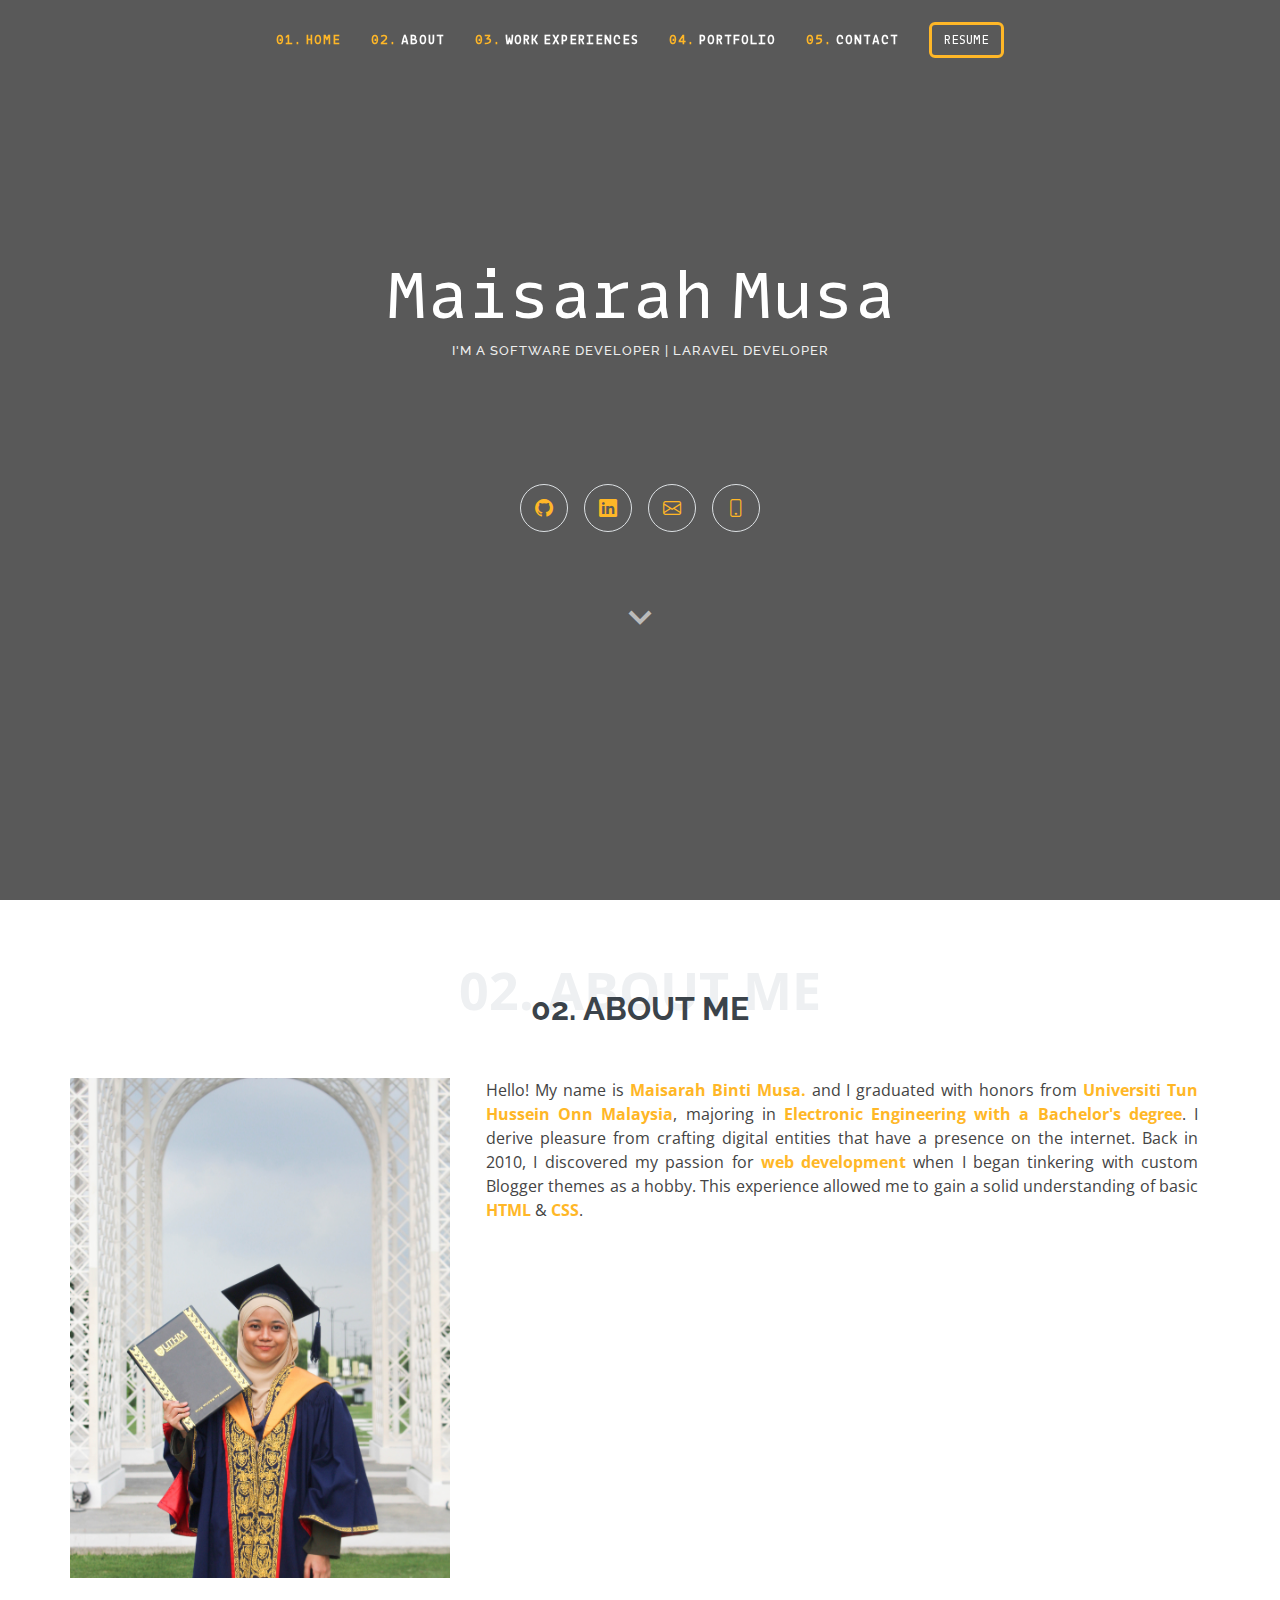
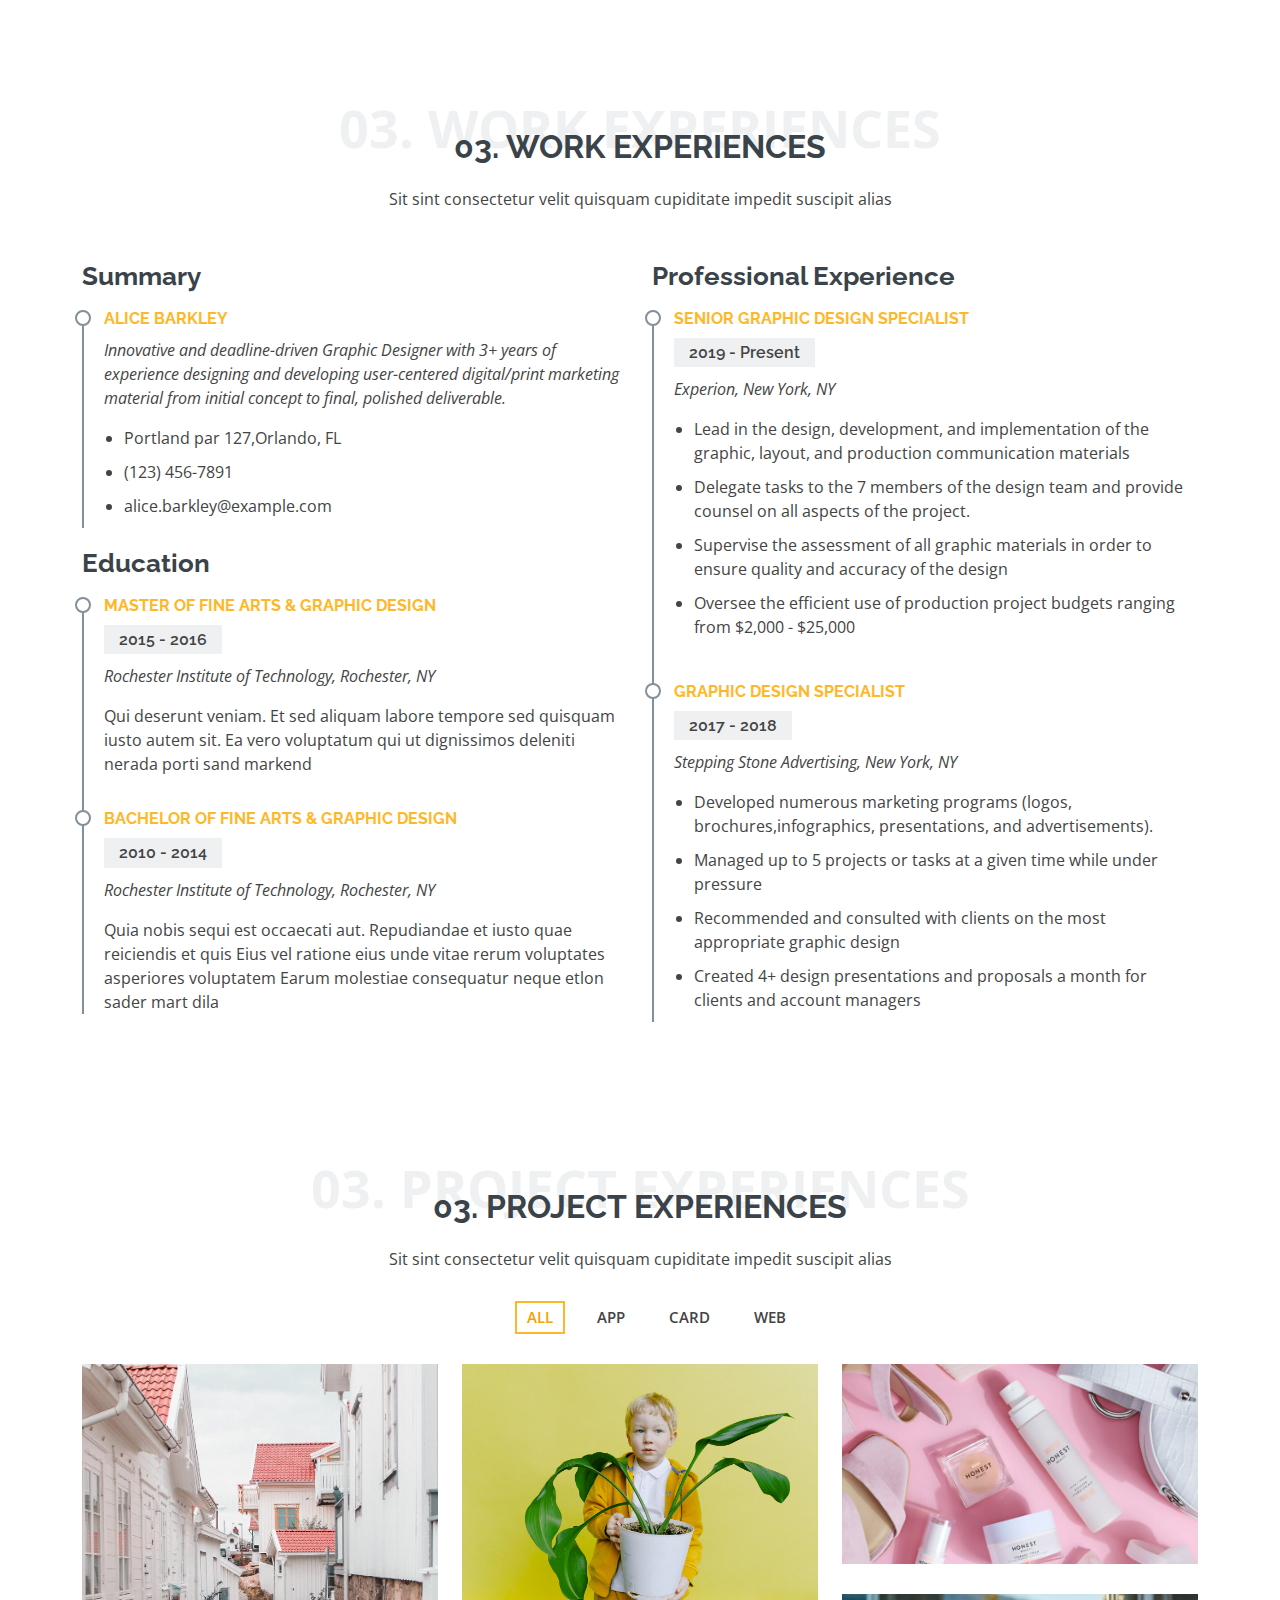
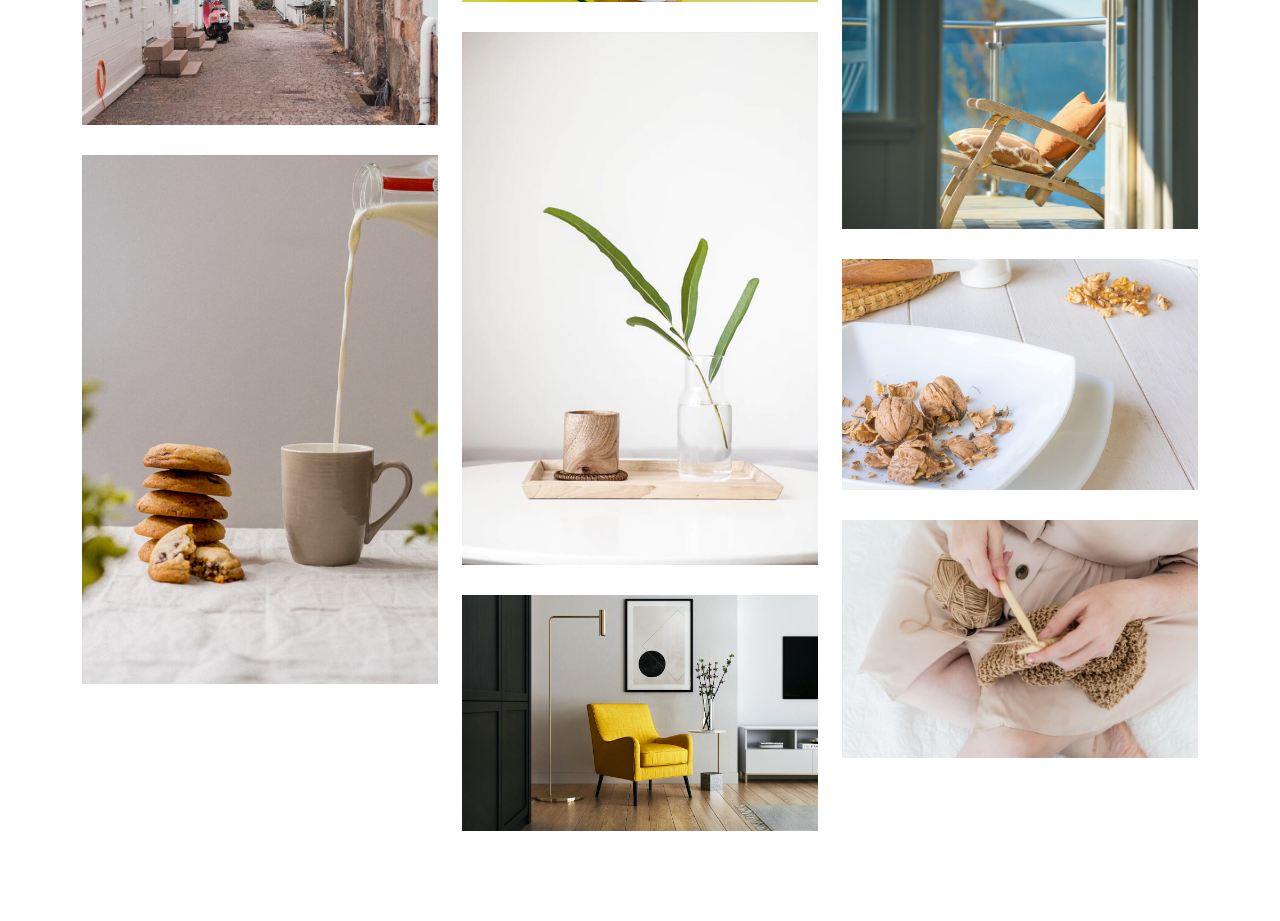
==== index.html @ 0fa73923 "first commit" ====
<!DOCTYPE html>
<html lang="en">

<head>
  <meta charset="utf-8">
  <meta content="width=device-width, initial-scale=1.0" name="viewport">

  <title>Maisarah Musa</title>
  <meta content="" name="description">
  <meta content="" name="keywords">
  

  <!-- Favicons -->
  <link href="assets/img/favicon.ico" rel="icon">
  <link href="assets/img/apple-touch-icon.png" rel="apple-touch-icon">

  <!-- Google Fonts -->
  <link href="https://fonts.googleapis.com/css?family=Open+Sans:300,300i,400,400i,600,600i,700,700i|Raleway:300,300i,400,400i,500,500i,600,600i,700,700i|Satisfy" rel="stylesheet">

  <!-- Vendor CSS Files -->
  <link href="assets/vendor/bootstrap/css/bootstrap.min.css" rel="stylesheet">
  <link href="assets/vendor/bootstrap-icons/bootstrap-icons.css" rel="stylesheet">
  <link href="assets/vendor/boxicons/css/boxicons.min.css" rel="stylesheet">
  <link href="assets/vendor/glightbox/css/glightbox.min.css" rel="stylesheet">
  <link href="assets/vendor/swiper/swiper-bundle.min.css" rel="stylesheet">

  <!-- Template Main CSS File -->
  <link href="assets/css/style.css" rel="stylesheet">
</head>

<body>

  <!-- ======= Header ======= -->
  <header id="header" class="fixed-top d-flex justify-content-center align-items-center header-transparent">

    <nav id="navbar" class="navbar">
      <ul>
        <li><a class="nav-link scrollto active" href="#hero"><span class="number">01.&nbsp;</span> Home</a></li>
        <li><a class="nav-link scrollto" href="#about"><span class="number">02.&nbsp;</span> About</a></li>
        <li><a class="nav-link scrollto" href="#resume"><span class="number">03.&nbsp;</span> Work Experiences</a></li>
        <li><a class="nav-link scrollto" href="#portfolio"><span class="number">04.&nbsp;</span> Portfolio</a></li>
        <li><a class="nav-link scrollto" href="#contact"><span class="number">05.&nbsp;</span> Contact</a></li>
        <li><a class="nav-link scrollto" href="assets/cv/MaisarahBintiMusa_CV.pdf" target="_blank">
          <button class="btn btn-primary">RESUME</button>
          </a>
        </li>
      </ul>
      <i class="bi bi-list mobile-nav-toggle"></i>
    </nav><!-- .navbar -->

  </header><!-- End Header -->

  <!-- ======= Hero Section ======= -->
  <section id="hero">
    <div class="hero-container">
      <h1>Maisarah Musa</h1>
      <h2>I'm a Software Developer | Laravel Developer</h2>
      <section id="contact" class="contact">
        <div class="social-links">
          <a href="https://github.com/maisarahmusa" class="github" target="_blank"><i class="bi bi-github"></i></a>
          <a href="https://www.linkedin.com/in/maisarahmusa/" class="linkedin" target="_blank"><i class="bi bi-linkedin"></i></a>
          <a href="mailto:maisarahmusa1998@gmail.com" class="mail" target="_blank"><i class="bi bi-envelope"></i></a>
          <a href="tel:+60132789170" class="mobile" target="_blank"><i class="bi bi-phone"></i></a>

        </div>
      </section>
      <a href="#about" class="btn-scroll scrollto" title="Scroll Down"><i class="bx bx-chevron-down"></i></a>
    </div>
  </section><!-- End Hero -->

  <main id="main">

    <!-- ======= About Me Section ======= -->
    <section id="about" class="about">
      <div class="container">

        <div class="section-title">
          <span>02. About Me</span>
          <h2>02. About Me</h2>
        </div>

        <div class="row">
          <div class="image col-lg-4 d-flex align-items-stretch justify-content-center justify-content-lg-start"></div>
          <div class="col-lg-8 d-flex flex-column align-items-stretch">
            <div class="content ps-lg-4 d-flex flex-column justify-content-center">
              <div class="row">
                <div class="justify">
                  <p>Hello! My name is <span id="intro">Maisarah Binti Musa.</span> and I graduated with honors from <span id="intro">Universiti Tun Hussein Onn Malaysia</span>, majoring in <span id="intro">Electronic Engineering with a Bachelor's degree</span>. I derive pleasure from crafting digital entities that have a presence on the internet.
                    Back in 2010, I discovered my passion for <span id="intro">web development</span> when I began tinkering with custom Blogger themes as a hobby. This experience allowed me to gain a solid understanding of basic <span id="intro">HTML</span> & <span id="intro">CSS</span>. 
                  </p>
                  
                </div>
              </div>
            </div><!-- End .content-->
          </div>
        </div>

      </div>
    </section><!-- End About Me Section -->

    <!-- ======= My Resume Section ======= -->
    <section id="resume" class="resume">
      <div class="container">

        <div class="section-title">
          <span>03. Work Experiences</span>
          <h2>03. Work Experiences</h2>
          <p>Sit sint consectetur velit quisquam cupiditate impedit suscipit alias</p>
        </div>

        <div class="row">
          <div class="col-lg-6">
            <h3 class="resume-title">Summary</h3>
            <div class="resume-item pb-0">
              <h4>Alice Barkley</h4>
              <p><em>Innovative and deadline-driven Graphic Designer with 3+ years of experience designing and developing user-centered digital/print marketing material from initial concept to final, polished deliverable.</em></p>
              <p>
              <ul>
                <li>Portland par 127,Orlando, FL</li>
                <li>(123) 456-7891</li>
                <li>alice.barkley@example.com</li>
              </ul>
              </p>
            </div>

            <h3 class="resume-title">Education</h3>
            <div class="resume-item">
              <h4>Master of Fine Arts &amp; Graphic Design</h4>
              <h5>2015 - 2016</h5>
              <p><em>Rochester Institute of Technology, Rochester, NY</em></p>
              <p>Qui deserunt veniam. Et sed aliquam labore tempore sed quisquam iusto autem sit. Ea vero voluptatum qui ut dignissimos deleniti nerada porti sand markend</p>
            </div>
            <div class="resume-item">
              <h4>Bachelor of Fine Arts &amp; Graphic Design</h4>
              <h5>2010 - 2014</h5>
              <p><em>Rochester Institute of Technology, Rochester, NY</em></p>
              <p>Quia nobis sequi est occaecati aut. Repudiandae et iusto quae reiciendis et quis Eius vel ratione eius unde vitae rerum voluptates asperiores voluptatem Earum molestiae consequatur neque etlon sader mart dila</p>
            </div>
          </div>
          <div class="col-lg-6">
            <h3 class="resume-title">Professional Experience</h3>
            <div class="resume-item">
              <h4>Senior graphic design specialist</h4>
              <h5>2019 - Present</h5>
              <p><em>Experion, New York, NY </em></p>
              <p>
              <ul>
                <li>Lead in the design, development, and implementation of the graphic, layout, and production communication materials</li>
                <li>Delegate tasks to the 7 members of the design team and provide counsel on all aspects of the project. </li>
                <li>Supervise the assessment of all graphic materials in order to ensure quality and accuracy of the design</li>
                <li>Oversee the efficient use of production project budgets ranging from $2,000 - $25,000</li>
              </ul>
              </p>
            </div>
            <div class="resume-item">
              <h4>Graphic design specialist</h4>
              <h5>2017 - 2018</h5>
              <p><em>Stepping Stone Advertising, New York, NY</em></p>
              <p>
              <ul>
                <li>Developed numerous marketing programs (logos, brochures,infographics, presentations, and advertisements).</li>
                <li>Managed up to 5 projects or tasks at a given time while under pressure</li>
                <li>Recommended and consulted with clients on the most appropriate graphic design</li>
                <li>Created 4+ design presentations and proposals a month for clients and account managers</li>
              </ul>
              </p>
            </div>
          </div>
        </div>

      </div>
    </section><!-- End My Resume Section -->

    <!-- ======= My Portfolio Section ======= -->
    <section id="portfolio" class="portfolio">
      <div class="container">

        <div class="section-title">
          <span>03. PROJECT EXPERIENCES</span>
          <h2>03. PROJECT EXPERIENCES</h2>
          <p>Sit sint consectetur velit quisquam cupiditate impedit suscipit alias</p>
        </div>

        <ul id="portfolio-flters" class="d-flex justify-content-center">
          <li data-filter="*" class="filter-active">All</li>
          <li data-filter=".filter-app">App</li>
          <li data-filter=".filter-card">Card</li>
          <li data-filter=".filter-web">Web</li>
        </ul>

        <div class="row portfolio-container">

          <div class="col-lg-4 col-md-6 portfolio-item filter-app">
            <div class="portfolio-img"><img src="assets/img/portfolio/portfolio-1.jpg" class="img-fluid" alt=""></div>
            <div class="portfolio-info">
              <h4>App 1</h4>
              <p>App</p>
              <a href="assets/img/portfolio/portfolio-1.jpg" data-gallery="portfolioGallery" class="portfolio-lightbox preview-link" title="App 1"><i class="bx bx-plus"></i></a>
              <a href="portfolio-details.html" class="details-link" title="More Details"><i class="bx bx-link"></i></a>
            </div>
          </div>

          <div class="col-lg-4 col-md-6 portfolio-item filter-web">
            <div class="portfolio-img"><img src="assets/img/portfolio/portfolio-2.jpg" class="img-fluid" alt=""></div>
            <div class="portfolio-info">
              <h4>Web 3</h4>
              <p>Web</p>
              <a href="assets/img/portfolio/portfolio-2.jpg" data-gallery="portfolioGallery" class="portfolio-lightbox preview-link" title="Web 3"><i class="bx bx-plus"></i></a>
              <a href="portfolio-details.html" class="details-link" title="More Details"><i class="bx bx-link"></i></a>
            </div>
          </div>

          <div class="col-lg-4 col-md-6 portfolio-item filter-app">
            <div class="portfolio-img"><img src="assets/img/portfolio/portfolio-3.jpg" class="img-fluid" alt=""></div>
            <div class="portfolio-info">
              <h4>App 2</h4>
              <p>App</p>
              <a href="assets/img/portfolio/portfolio-3.jpg" data-gallery="portfolioGallery" class="portfolio-lightbox preview-link" title="App 2"><i class="bx bx-plus"></i></a>
              <a href="portfolio-details.html" class="details-link" title="More Details"><i class="bx bx-link"></i></a>
            </div>
          </div>

          <div class="col-lg-4 col-md-6 portfolio-item filter-card">
            <div class="portfolio-img"><img src="assets/img/portfolio/portfolio-4.jpg" class="img-fluid" alt=""></div>
            <div class="portfolio-info">
              <h4>Card 2</h4>
              <p>Card</p>
              <a href="assets/img/portfolio/portfolio-4.jpg" data-gallery="portfolioGallery" class="portfolio-lightbox preview-link" title="Card 2"><i class="bx bx-plus"></i></a>
              <a href="portfolio-details.html" class="details-link" title="More Details"><i class="bx bx-link"></i></a>
            </div>
          </div>

          <div class="col-lg-4 col-md-6 portfolio-item filter-web">
            <div class="portfolio-img"><img src="assets/img/portfolio/portfolio-5.jpg" class="img-fluid" alt=""></div>
            <div class="portfolio-info">
              <h4>Web 2</h4>
              <p>Web</p>
              <a href="assets/img/portfolio/portfolio-5.jpg" data-gallery="portfolioGallery" class="portfolio-lightbox preview-link" title="Web 2"><i class="bx bx-plus"></i></a>
              <a href="portfolio-details.html" class="details-link" title="More Details"><i class="bx bx-link"></i></a>
            </div>
          </div>

          <div class="col-lg-4 col-md-6 portfolio-item filter-app">
            <div class="portfolio-img"><img src="assets/img/portfolio/portfolio-6.jpg" class="img-fluid" alt=""></div>
            <div class="portfolio-info">
              <h4>App 3</h4>
              <p>App</p>
              <a href="assets/img/portfolio/portfolio-6.jpg" data-gallery="portfolioGallery" class="portfolio-lightbox preview-link" title="App 3"><i class="bx bx-plus"></i></a>
              <a href="portfolio-details.html" class="details-link" title="More Details"><i class="bx bx-link"></i></a>
            </div>
          </div>

          <div class="col-lg-4 col-md-6 portfolio-item filter-card">
            <div class="portfolio-img"><img src="assets/img/portfolio/portfolio-7.jpg" class="img-fluid" alt=""></div>
            <div class="portfolio-info">
              <h4>Card 1</h4>
              <p>Card</p>
              <a href="assets/img/portfolio/portfolio-7.jpg" data-gallery="portfolioGallery" class="portfolio-lightbox preview-link" title="Card 1"><i class="bx bx-plus"></i></a>
              <a href="portfolio-details.html" class="details-link" title="More Details"><i class="bx bx-link"></i></a>
            </div>
          </div>

          <div class="col-lg-4 col-md-6 portfolio-item filter-card">
            <div class="portfolio-img"><img src="assets/img/portfolio/portfolio-8.jpg" class="img-fluid" alt=""></div>
            <div class="portfolio-info">
              <h4>Card 3</h4>
              <p>Card</p>
              <a href="assets/img/portfolio/portfolio-8.jpg" data-gallery="portfolioGallery" class="portfolio-lightbox preview-link" title="Card 3"><i class="bx bx-plus"></i></a>
              <a href="portfolio-details.html" class="details-link" title="More Details"><i class="bx bx-link"></i></a>
            </div>
          </div>

          <div class="col-lg-4 col-md-6 portfolio-item filter-web">
            <div class="portfolio-img"><img src="assets/img/portfolio/portfolio-9.jpg" class="img-fluid" alt=""></div>
            <div class="portfolio-info">
              <h4>Web 3</h4>
              <p>Web</p>
              <a href="assets/img/portfolio/portfolio-9.jpg" data-gallery="portfolioGallery" class="portfolio-lightbox preview-link" title="Web 3"><i class="bx bx-plus"></i></a>
              <a href="portfolio-details.html" class="details-link" title="More Details"><i class="bx bx-link"></i></a>
            </div>
          </div>

        </div>

      </div>
    </section><!-- End My Portfolio Section -->

  </main><!-- End #main -->



  <a href="#" class="back-to-top d-flex align-items-center justify-content-center"><i class="bi bi-arrow-up-short"></i></a>

  <!-- Vendor JS Files -->
  <script src="assets/vendor/purecounter/purecounter_vanilla.js"></script>
  <script src="assets/vendor/bootstrap/js/bootstrap.bundle.min.js"></script>
  <script src="assets/vendor/glightbox/js/glightbox.min.js"></script>
  <script src="assets/vendor/isotope-layout/isotope.pkgd.min.js"></script>
  <script src="assets/vendor/swiper/swiper-bundle.min.js"></script>
  <script src="assets/vendor/waypoints/noframework.waypoints.js"></script>
  <script src="assets/vendor/php-email-form/validate.js"></script>

  <!-- Template Main JS File -->
  <script src="assets/js/main.js"></script>

</body>

</html>
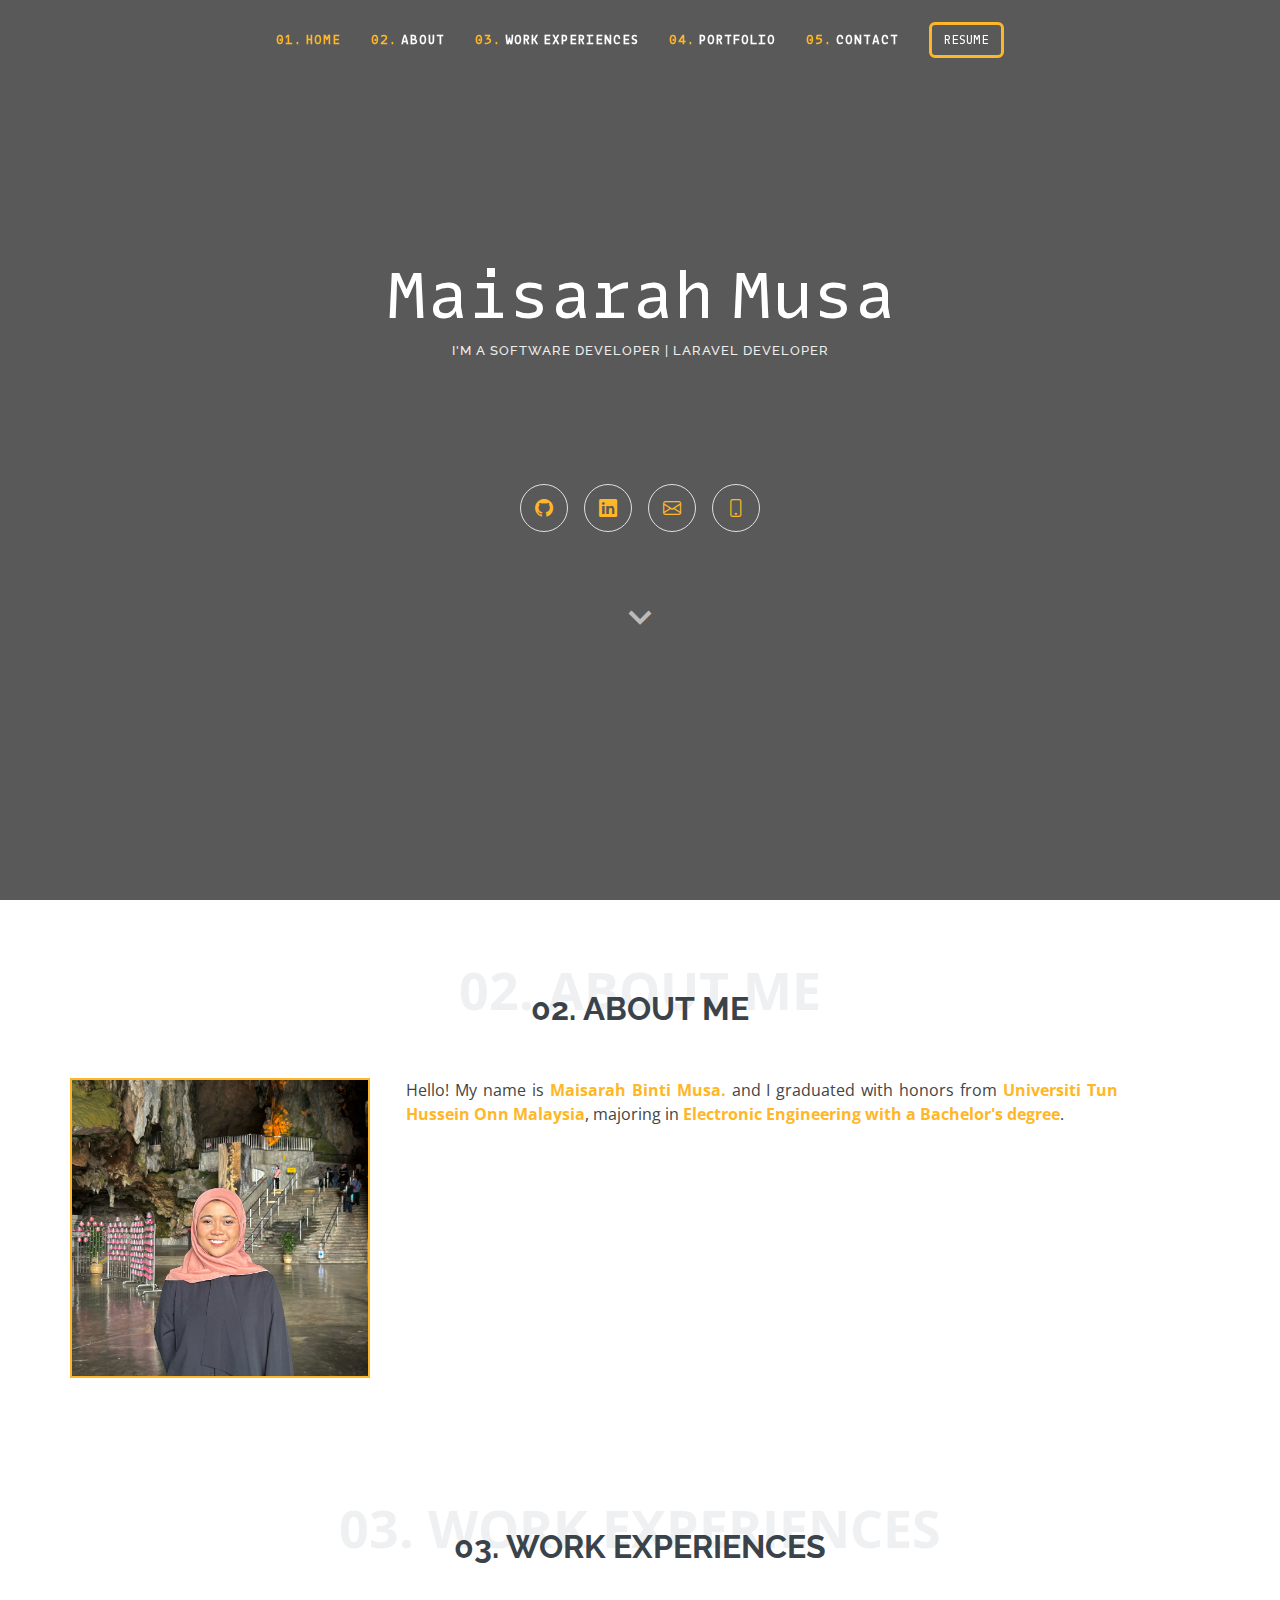
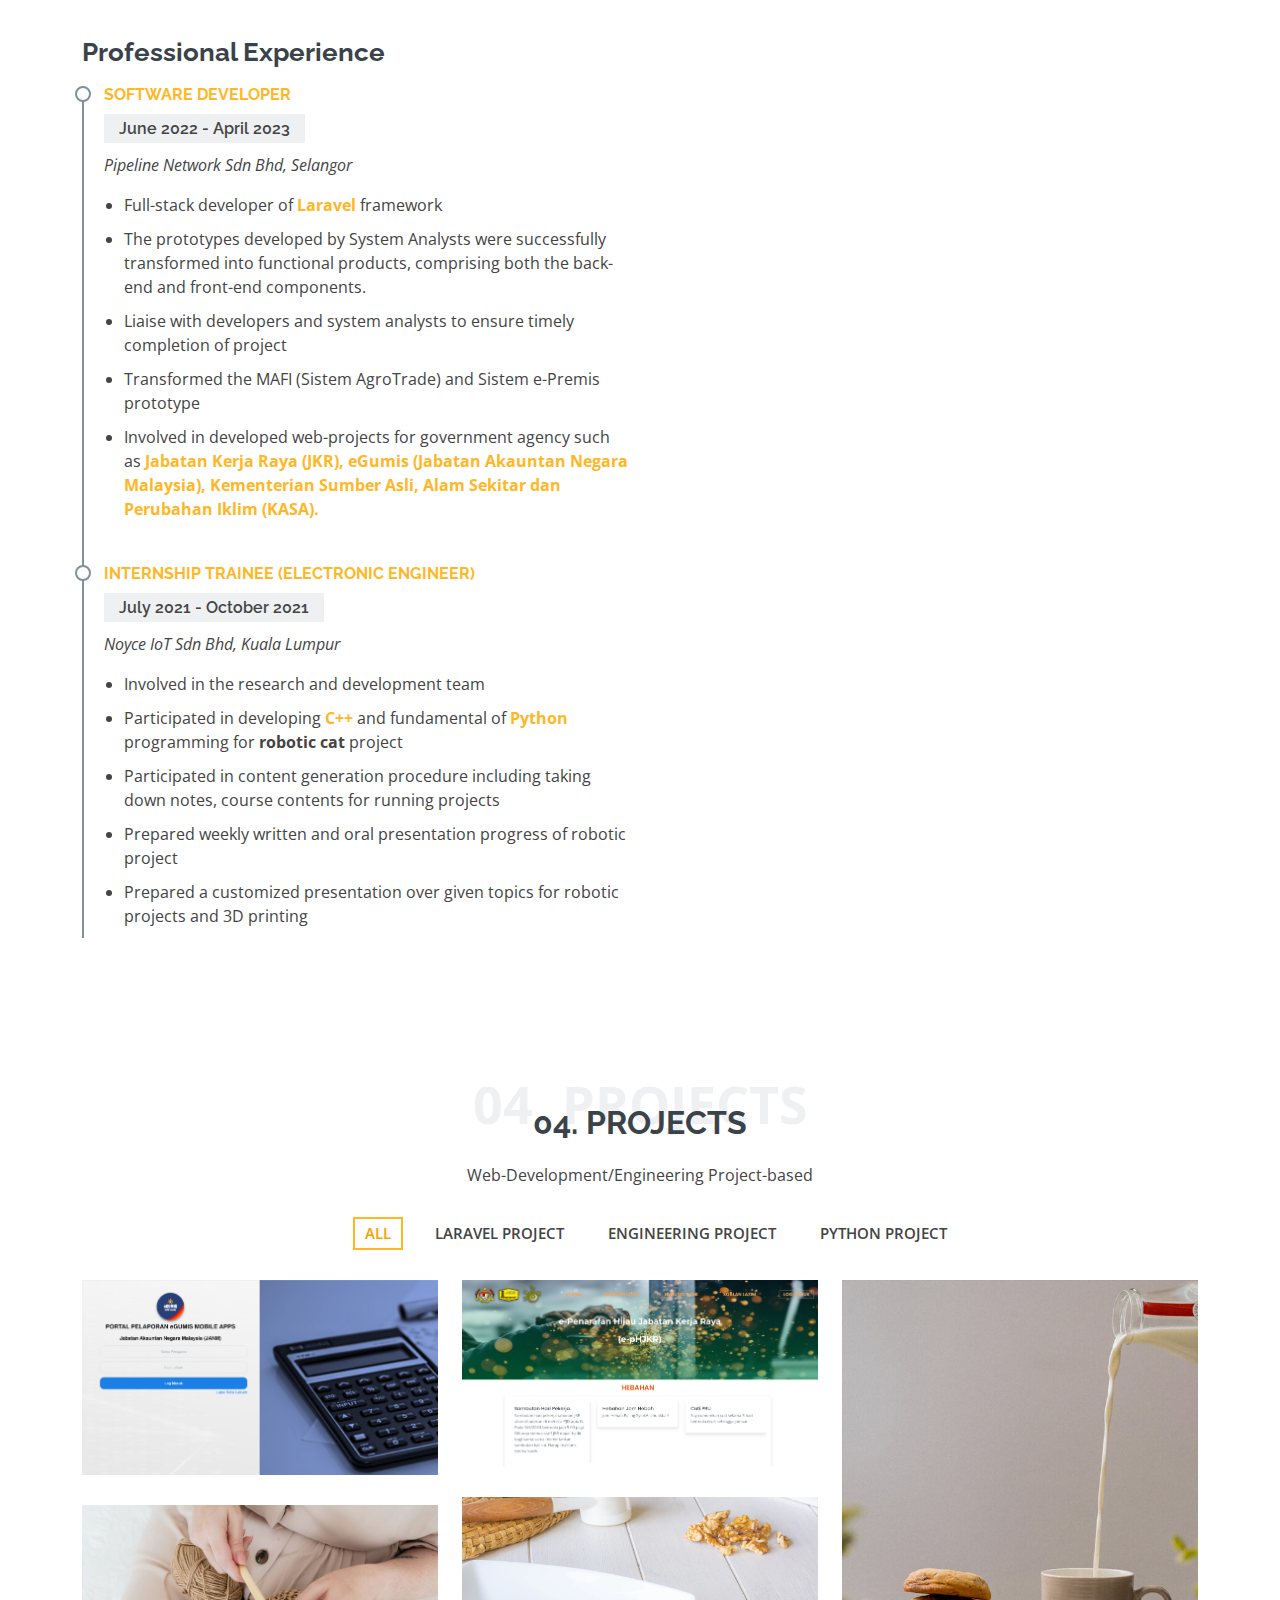
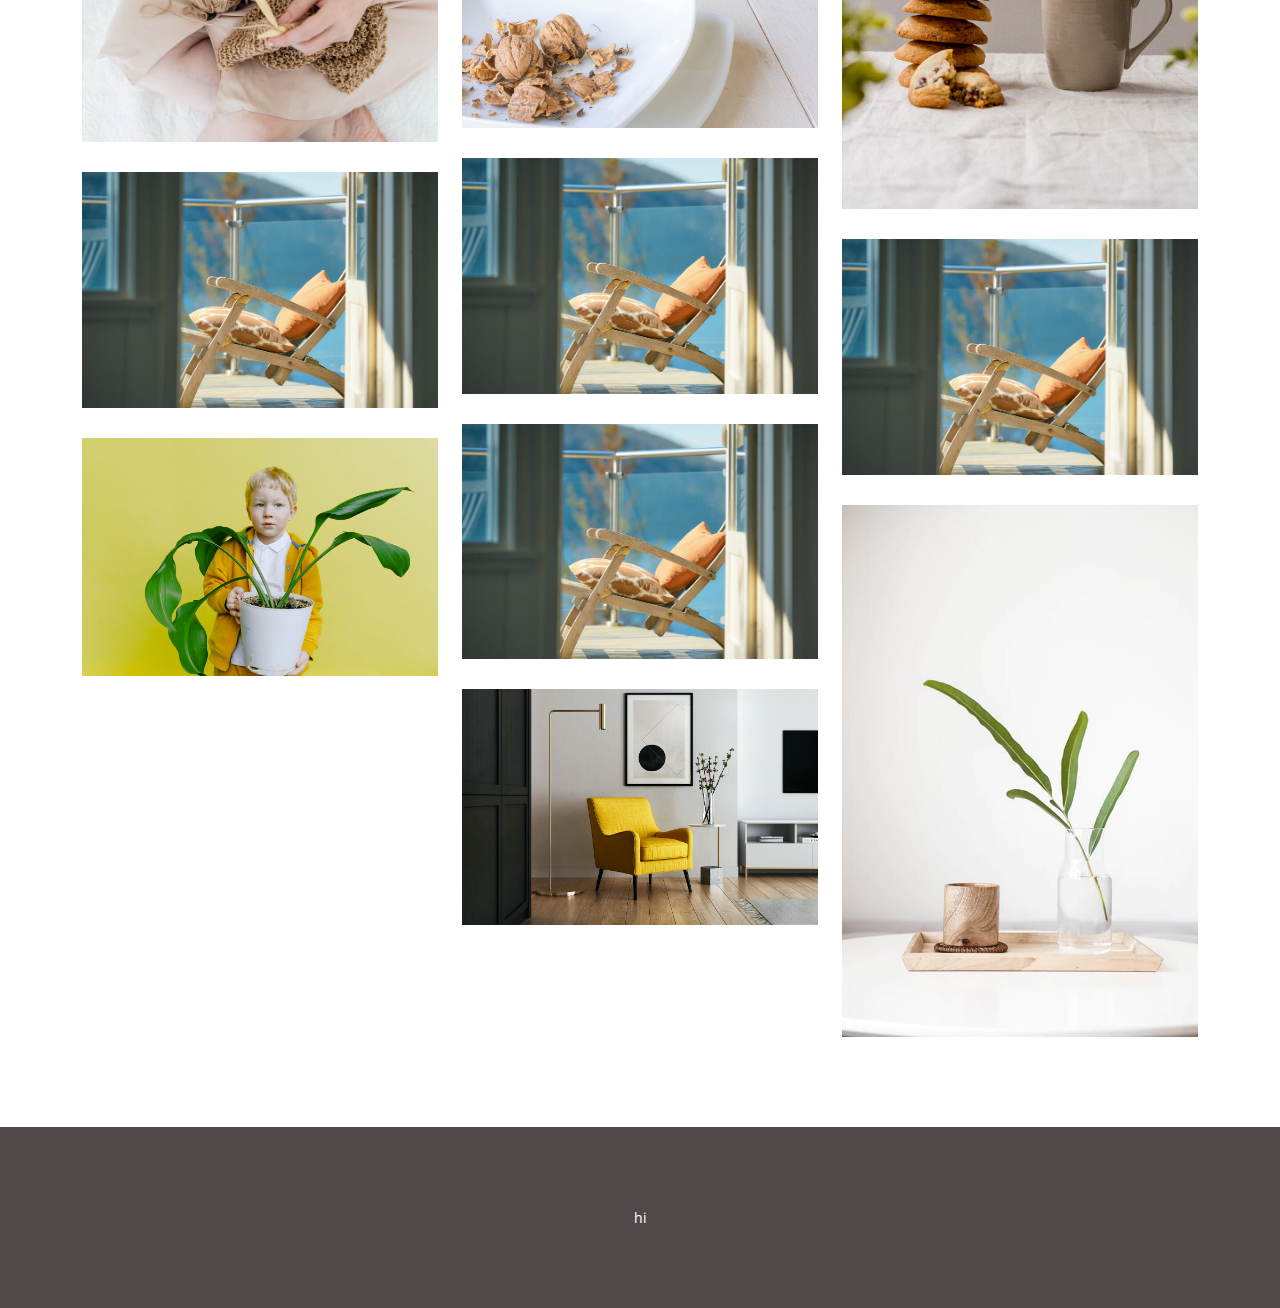
==== commit cc650c19: "Engineering-Project" ====
--- a/index.html
+++ b/index.html
@@ -80,13 +80,15 @@
         </div>
 
         <div class="row">
-          <div class="image col-lg-4 d-flex align-items-stretch justify-content-center justify-content-lg-start"></div>
+          <div class="image frame col-lg-4 d-flex align-items-stretch justify-content-center justify-content-lg-start"></div>
           <div class="col-lg-8 d-flex flex-column align-items-stretch">
             <div class="content ps-lg-4 d-flex flex-column justify-content-center">
               <div class="row">
                 <div class="justify">
-                  <p>Hello! My name is <span id="intro">Maisarah Binti Musa.</span> and I graduated with honors from <span id="intro">Universiti Tun Hussein Onn Malaysia</span>, majoring in <span id="intro">Electronic Engineering with a Bachelor's degree</span>. I derive pleasure from crafting digital entities that have a presence on the internet.
+                  <!-- <p>Hello! My name is <span id="intro">Maisarah Binti Musa.</span> and I graduated with honors from <span id="intro">Universiti Tun Hussein Onn Malaysia</span>, majoring in <span id="intro">Electronic Engineering with a Bachelor's degree</span>. I derive pleasure from crafting digital entities that have a presence on the internet.
                     Back in 2010, I discovered my passion for <span id="intro">web development</span> when I began tinkering with custom Blogger themes as a hobby. This experience allowed me to gain a solid understanding of basic <span id="intro">HTML</span> & <span id="intro">CSS</span>. 
+                  </p> -->
+                  <p>Hello! My name is <span id="intro">Maisarah Binti Musa.</span> and I graduated with honors from <span id="intro">Universiti Tun Hussein Onn Malaysia</span>, majoring in <span id="intro">Electronic Engineering with a Bachelor's degree</span>.
                   </p>
                   
                 </div>
@@ -105,63 +107,41 @@
         <div class="section-title">
           <span>03. Work Experiences</span>
           <h2>03. Work Experiences</h2>
-          <p>Sit sint consectetur velit quisquam cupiditate impedit suscipit alias</p>
+          <!-- <p>Sit sint consectetur velit quisquam cupiditate impedit suscipit alias</p> -->
         </div>
 
         <div class="row">
-          <div class="col-lg-6">
-            <h3 class="resume-title">Summary</h3>
-            <div class="resume-item pb-0">
-              <h4>Alice Barkley</h4>
-              <p><em>Innovative and deadline-driven Graphic Designer with 3+ years of experience designing and developing user-centered digital/print marketing material from initial concept to final, polished deliverable.</em></p>
-              <p>
-              <ul>
-                <li>Portland par 127,Orlando, FL</li>
-                <li>(123) 456-7891</li>
-                <li>alice.barkley@example.com</li>
-              </ul>
-              </p>
-            </div>
-
-            <h3 class="resume-title">Education</h3>
-            <div class="resume-item">
-              <h4>Master of Fine Arts &amp; Graphic Design</h4>
-              <h5>2015 - 2016</h5>
-              <p><em>Rochester Institute of Technology, Rochester, NY</em></p>
-              <p>Qui deserunt veniam. Et sed aliquam labore tempore sed quisquam iusto autem sit. Ea vero voluptatum qui ut dignissimos deleniti nerada porti sand markend</p>
-            </div>
-            <div class="resume-item">
-              <h4>Bachelor of Fine Arts &amp; Graphic Design</h4>
-              <h5>2010 - 2014</h5>
-              <p><em>Rochester Institute of Technology, Rochester, NY</em></p>
-              <p>Quia nobis sequi est occaecati aut. Repudiandae et iusto quae reiciendis et quis Eius vel ratione eius unde vitae rerum voluptates asperiores voluptatem Earum molestiae consequatur neque etlon sader mart dila</p>
-            </div>
-          </div>
           <div class="col-lg-6">
             <h3 class="resume-title">Professional Experience</h3>
             <div class="resume-item">
-              <h4>Senior graphic design specialist</h4>
-              <h5>2019 - Present</h5>
-              <p><em>Experion, New York, NY </em></p>
+              <h4>Software Developer</h4>
+              <h5>June 2022 - April 2023</h5>
+              <p><em>Pipeline Network Sdn Bhd, Selangor</em></p>
               <p>
               <ul>
-                <li>Lead in the design, development, and implementation of the graphic, layout, and production communication materials</li>
-                <li>Delegate tasks to the 7 members of the design team and provide counsel on all aspects of the project. </li>
-                <li>Supervise the assessment of all graphic materials in order to ensure quality and accuracy of the design</li>
-                <li>Oversee the efficient use of production project budgets ranging from $2,000 - $25,000</li>
+                <li>Full-stack developer of <span id="intro">Laravel</span> framework</li>
+                <li>The prototypes developed by System Analysts were successfully transformed into functional products, comprising both the back-end and front-end components.</li>
+                <li>Liaise with developers and system analysts to ensure timely completion of project</li>
+                <li>Transformed the MAFI (Sistem AgroTrade) and Sistem e-Premis
+                  prototype</li>
+                <li>Involved in developed web-projects for government agency such as
+                  <span id="intro">Jabatan Kerja Raya (JKR), eGumis (Jabatan Akauntan Negara Malaysia),
+                    Kementerian Sumber Asli, Alam Sekitar dan Perubahan Iklim (KASA).</span></li>
               </ul>
               </p>
             </div>
             <div class="resume-item">
-              <h4>Graphic design specialist</h4>
-              <h5>2017 - 2018</h5>
-              <p><em>Stepping Stone Advertising, New York, NY</em></p>
+              <h4>Internship Trainee (Electronic Engineer)</h4>
+              <h5>July 2021 - October 2021</h5>
+              <p><em>Noyce IoT Sdn Bhd, Kuala Lumpur</em></p>
               <p>
               <ul>
-                <li>Developed numerous marketing programs (logos, brochures,infographics, presentations, and advertisements).</li>
-                <li>Managed up to 5 projects or tasks at a given time while under pressure</li>
-                <li>Recommended and consulted with clients on the most appropriate graphic design</li>
-                <li>Created 4+ design presentations and proposals a month for clients and account managers</li>
+                <li>Involved in the research and development team</li>
+                <li>Participated in developing <span id="intro">C++</span> and fundamental of <span id="intro">Python </span> programming for <strong>robotic cat</strong> project</li>
+                <li>Participated in content generation procedure including taking down notes, course contents for running projects</li>
+                <li>Prepared weekly written and oral presentation progress of robotic project</li>
+                <li>Prepared a customized presentation over given topics for
+                  robotic projects and 3D printing</li>
               </ul>
               </p>
             </div>
@@ -176,61 +156,121 @@
       <div class="container">
 
         <div class="section-title">
-          <span>03. PROJECT EXPERIENCES</span>
-          <h2>03. PROJECT EXPERIENCES</h2>
-          <p>Sit sint consectetur velit quisquam cupiditate impedit suscipit alias</p>
+          <span>04. Projects</span>
+          <h2>04. Projects</h2>
+          <p>Web-Development/Engineering Project-based</p>
         </div>
 
         <ul id="portfolio-flters" class="d-flex justify-content-center">
           <li data-filter="*" class="filter-active">All</li>
-          <li data-filter=".filter-app">App</li>
-          <li data-filter=".filter-card">Card</li>
-          <li data-filter=".filter-web">Web</li>
+          <li data-filter=".filter-laravel">Laravel Project</li>
+          <li data-filter=".filter-engineering">Engineering Project</li>
+          <li data-filter=".filter-python">Python Project</li>
         </ul>
 
         <div class="row portfolio-container">
 
-          <div class="col-lg-4 col-md-6 portfolio-item filter-app">
-            <div class="portfolio-img"><img src="assets/img/portfolio/portfolio-1.jpg" class="img-fluid" alt=""></div>
-            <div class="portfolio-info">
-              <h4>App 1</h4>
-              <p>App</p>
-              <a href="assets/img/portfolio/portfolio-1.jpg" data-gallery="portfolioGallery" class="portfolio-lightbox preview-link" title="App 1"><i class="bx bx-plus"></i></a>
-              <a href="portfolio-details.html" class="details-link" title="More Details"><i class="bx bx-link"></i></a>
-            </div>
-          </div>
-
-          <div class="col-lg-4 col-md-6 portfolio-item filter-web">
+          <div class="col-lg-4 col-md-6 portfolio-item filter-laravel">
+            <div class="portfolio-img"><img src="assets/img/portfolio/eGUMIS.png" class="img-fluid" alt=""></div>
+            <div class="portfolio-info">
+              <h4>Sistem Wang Tidak Dituntut (eGUMIS)</h4>
+              <p>Laravel Project</p>
+              <a href="assets/img/portfolio/eGUMIS.png" data-gallery="portfolioGallery" class="portfolio-lightbox preview-link" title="App 1"><i class="bx bx-plus"></i></a>
+              <a href="laravel-projects/eGUMIS.html" class="details-link" title="More Details"><i class="bx bx-link"></i></a>
+            </div>
+          </div>
+
+          <div class="col-lg-4 col-md-6 portfolio-item filter-laravel">
+            <div class="portfolio-img"><img src="assets/img/portfolio/jkr.png" class="img-fluid" alt=""></div>
+            <div class="portfolio-info">
+              <h4>Sistem ePenarafan Hijau (Jabatan Kerja Raya)</h4>
+              <p>Laravel Project</p>
+              <a href="assets/img/portfolio/jkr.png" data-gallery="portfolioGallery" class="portfolio-lightbox preview-link" title="App 2"><i class="bx bx-plus"></i></a>
+              <a href="laravel-projects/jkr.html" class="details-link" title="More Details"><i class="bx bx-link"></i></a>
+            </div>
+          </div>
+
+          <div class="col-lg-4 col-md-6 portfolio-item filter-laravel">
+            <div class="portfolio-img"><img src="assets/img/portfolio/portfolio-6.jpg" class="img-fluid" alt=""></div>
+            <div class="portfolio-info">
+              <h4>KASA</h4>
+              <p>Laravel Project</p>
+              <a href="assets/img/portfolio/portfolio-6.jpg" data-gallery="portfolioGallery" class="portfolio-lightbox preview-link" title="App 3"><i class="bx bx-plus"></i></a>
+              <a href="portfolio-details.html" class="details-link" title="More Details"><i class="bx bx-link"></i></a>
+            </div>
+          </div>
+
+          <div class="col-lg-4 col-md-6 portfolio-item filter-engineering">
+            <div class="portfolio-img"><img src="assets/img/portfolio/portfolio-7.jpg" class="img-fluid" alt=""></div>
+            <div class="portfolio-info">
+              <h4>Initial Development IoT-Based of Heart Sound Segmentation and Diagnosis System</h4>
+              <p>Engineering Project</p>
+              <a href="assets/img/portfolio/portfolio-7.jpg" data-gallery="portfolioGallery" class="portfolio-lightbox preview-link" title="Card 1"><i class="bx bx-plus"></i></a>
+              <a href="portfolio-details.html" class="details-link" title="More Details"><i class="bx bx-link"></i></a>
+            </div>
+          </div>
+
+          <div class="col-lg-4 col-md-6 portfolio-item filter-engineering">
+            <div class="portfolio-img"><img src="assets/img/portfolio/portfolio-8.jpg" class="img-fluid" alt=""></div>
+            <div class="portfolio-info">
+              <h4>Towards IoT-based Notification System for Agriculture Electric Fence</h4>
+              <p>Engineering Project</p>
+              <a href="assets/img/portfolio/portfolio-8.jpg" data-gallery="portfolioGallery" class="portfolio-lightbox preview-link" title="Card 3"><i class="bx bx-plus"></i></a>
+              <a href="portfolio-details.html" class="details-link" title="More Details"><i class="bx bx-link"></i></a>
+            </div>
+          </div>
+
+          <div class="col-lg-4 col-md-6 portfolio-item filter-engineering">
+            <div class="portfolio-img"><img src="assets/img/portfolio/portfolio-4.jpg" class="img-fluid" alt=""></div>
+            <div class="portfolio-info">
+              <h4>Heartbeat Monitoring System</h4>
+              <p>Engineering Project</p>
+              <a href="assets/img/portfolio/portfolio-4.jpg" data-gallery="portfolioGallery" class="portfolio-lightbox preview-link" title="Card 2"><i class="bx bx-plus"></i></a>
+              <a href="portfolio-details.html" class="details-link" title="More Details"><i class="bx bx-link"></i></a>
+            </div>
+          </div>
+
+          <div class="col-lg-4 col-md-6 portfolio-item filter-engineering">
+            <div class="portfolio-img"><img src="assets/img/portfolio/portfolio-4.jpg" class="img-fluid" alt=""></div>
+            <div class="portfolio-info">
+              <h4>Robotic Cat</h4>
+              <p>Engineering Project</p>
+              <a href="assets/img/portfolio/portfolio-4.jpg" data-gallery="portfolioGallery" class="portfolio-lightbox preview-link" title="Card 2"><i class="bx bx-plus"></i></a>
+              <a href="portfolio-details.html" class="details-link" title="More Details"><i class="bx bx-link"></i></a>
+            </div>
+          </div>
+
+          <div class="col-lg-4 col-md-6 portfolio-item filter-engineering">
+            <div class="portfolio-img"><img src="assets/img/portfolio/portfolio-4.jpg" class="img-fluid" alt=""></div>
+            <div class="portfolio-info">
+              <h4>Dice Machine</h4>
+              <p>Engineering Project</p>
+              <a href="assets/img/portfolio/portfolio-4.jpg" data-gallery="portfolioGallery" class="portfolio-lightbox preview-link" title="Card 2"><i class="bx bx-plus"></i></a>
+              <a href="portfolio-details.html" class="details-link" title="More Details"><i class="bx bx-link"></i></a>
+            </div>
+          </div>
+
+          <div class="col-lg-4 col-md-6 portfolio-item filter-engineering">
+            <div class="portfolio-img"><img src="assets/img/portfolio/portfolio-4.jpg" class="img-fluid" alt=""></div>
+            <div class="portfolio-info">
+              <h4>Detection of Drastic Motion</h4>
+              <p>Engineering Project</p>
+              <a href="assets/img/portfolio/portfolio-4.jpg" data-gallery="portfolioGallery" class="portfolio-lightbox preview-link" title="Card 2"><i class="bx bx-plus"></i></a>
+              <a href="portfolio-details.html" class="details-link" title="More Details"><i class="bx bx-link"></i></a>
+            </div>
+          </div>
+
+          <div class="col-lg-4 col-md-6 portfolio-item filter-python">
             <div class="portfolio-img"><img src="assets/img/portfolio/portfolio-2.jpg" class="img-fluid" alt=""></div>
             <div class="portfolio-info">
               <h4>Web 3</h4>
-              <p>Web</p>
+              <p>Python Project</p>
               <a href="assets/img/portfolio/portfolio-2.jpg" data-gallery="portfolioGallery" class="portfolio-lightbox preview-link" title="Web 3"><i class="bx bx-plus"></i></a>
               <a href="portfolio-details.html" class="details-link" title="More Details"><i class="bx bx-link"></i></a>
             </div>
           </div>
 
-          <div class="col-lg-4 col-md-6 portfolio-item filter-app">
-            <div class="portfolio-img"><img src="assets/img/portfolio/portfolio-3.jpg" class="img-fluid" alt=""></div>
-            <div class="portfolio-info">
-              <h4>App 2</h4>
-              <p>App</p>
-              <a href="assets/img/portfolio/portfolio-3.jpg" data-gallery="portfolioGallery" class="portfolio-lightbox preview-link" title="App 2"><i class="bx bx-plus"></i></a>
-              <a href="portfolio-details.html" class="details-link" title="More Details"><i class="bx bx-link"></i></a>
-            </div>
-          </div>
-
-          <div class="col-lg-4 col-md-6 portfolio-item filter-card">
-            <div class="portfolio-img"><img src="assets/img/portfolio/portfolio-4.jpg" class="img-fluid" alt=""></div>
-            <div class="portfolio-info">
-              <h4>Card 2</h4>
-              <p>Card</p>
-              <a href="assets/img/portfolio/portfolio-4.jpg" data-gallery="portfolioGallery" class="portfolio-lightbox preview-link" title="Card 2"><i class="bx bx-plus"></i></a>
-              <a href="portfolio-details.html" class="details-link" title="More Details"><i class="bx bx-link"></i></a>
-            </div>
-          </div>
-
-          <div class="col-lg-4 col-md-6 portfolio-item filter-web">
+          <div class="col-lg-4 col-md-6 portfolio-item filter-python">
             <div class="portfolio-img"><img src="assets/img/portfolio/portfolio-5.jpg" class="img-fluid" alt=""></div>
             <div class="portfolio-info">
               <h4>Web 2</h4>
@@ -240,37 +280,7 @@
             </div>
           </div>
 
-          <div class="col-lg-4 col-md-6 portfolio-item filter-app">
-            <div class="portfolio-img"><img src="assets/img/portfolio/portfolio-6.jpg" class="img-fluid" alt=""></div>
-            <div class="portfolio-info">
-              <h4>App 3</h4>
-              <p>App</p>
-              <a href="assets/img/portfolio/portfolio-6.jpg" data-gallery="portfolioGallery" class="portfolio-lightbox preview-link" title="App 3"><i class="bx bx-plus"></i></a>
-              <a href="portfolio-details.html" class="details-link" title="More Details"><i class="bx bx-link"></i></a>
-            </div>
-          </div>
-
-          <div class="col-lg-4 col-md-6 portfolio-item filter-card">
-            <div class="portfolio-img"><img src="assets/img/portfolio/portfolio-7.jpg" class="img-fluid" alt=""></div>
-            <div class="portfolio-info">
-              <h4>Card 1</h4>
-              <p>Card</p>
-              <a href="assets/img/portfolio/portfolio-7.jpg" data-gallery="portfolioGallery" class="portfolio-lightbox preview-link" title="Card 1"><i class="bx bx-plus"></i></a>
-              <a href="portfolio-details.html" class="details-link" title="More Details"><i class="bx bx-link"></i></a>
-            </div>
-          </div>
-
-          <div class="col-lg-4 col-md-6 portfolio-item filter-card">
-            <div class="portfolio-img"><img src="assets/img/portfolio/portfolio-8.jpg" class="img-fluid" alt=""></div>
-            <div class="portfolio-info">
-              <h4>Card 3</h4>
-              <p>Card</p>
-              <a href="assets/img/portfolio/portfolio-8.jpg" data-gallery="portfolioGallery" class="portfolio-lightbox preview-link" title="Card 3"><i class="bx bx-plus"></i></a>
-              <a href="portfolio-details.html" class="details-link" title="More Details"><i class="bx bx-link"></i></a>
-            </div>
-          </div>
-
-          <div class="col-lg-4 col-md-6 portfolio-item filter-web">
+          <div class="col-lg-4 col-md-6 portfolio-item filter-python">
             <div class="portfolio-img"><img src="assets/img/portfolio/portfolio-9.jpg" class="img-fluid" alt=""></div>
             <div class="portfolio-info">
               <h4>Web 3</h4>
@@ -284,6 +294,12 @@
 
       </div>
     </section><!-- End My Portfolio Section -->
+
+    <footer id="footer">
+      <div class="container">
+        hi
+      </div>
+    </footer>
 
   </main><!-- End #main -->
 
--- a/assets/css/style.css
+++ b/assets/css/style.css
@@ -630,9 +630,16 @@
 }
 
 .about .image {
-  background: url("../img/mai.jpg") center center no-repeat;
+  background: url("../img/mai-1.jpg") center center no-repeat;
   background-size: cover;
-  min-height: 500px;
+  width: 300px;
+  height: 300px;
+  /* border-style: solid; */
+  /* min-height: 500px; */
+}
+
+.about .frame {
+  border: 2px solid #ffb727;
 }
 
 .about .skills-content {
@@ -1317,7 +1324,7 @@
 # Footer
 --------------------------------------------------------------*/
 #footer {
-  background: url("../img/footer-bg.jpg") top center no-repeat;
+  background: url("../img/laptop.jpeg") top center no-repeat;
   background-size: cover;
   color: #fff;
   font-size: 14px;
@@ -1333,7 +1340,7 @@
   right: 0;
   top: 0;
   bottom: 0;
-  background: rgba(0, 0, 0, 0.6);
+  background: rgba(26, 18, 18, 0.767);
 }
 
 #footer .container {
